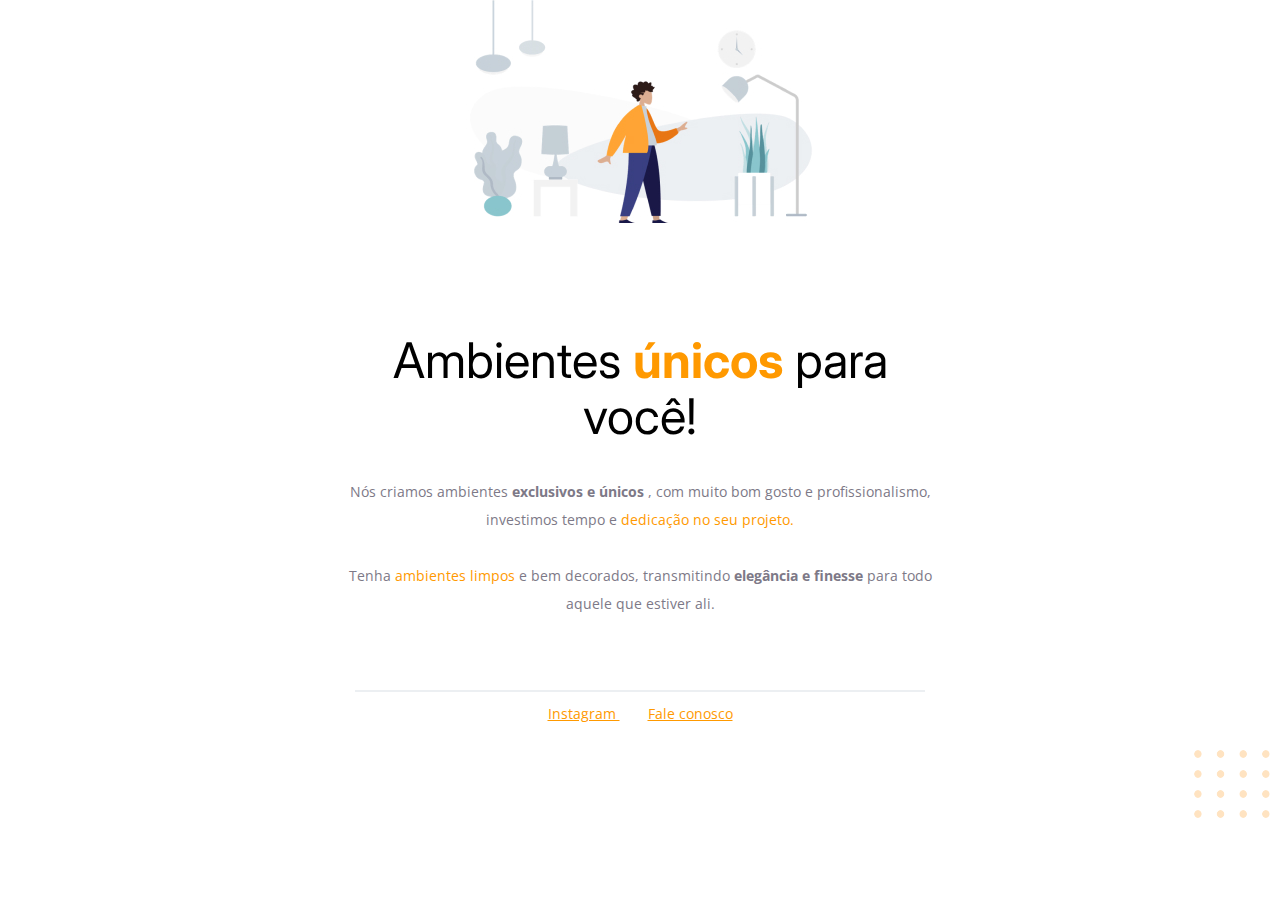
==== index.html @ 688b3fa0 "Add files via upload" ====
<!-- Instrução que define o tipo do documento. -->
<!DOCTYPE html>
<html lang="pt-br">
  <!-- Tag <head> contém as instruções para a página -->
    <head>
      <link rel="preconnect" href="https://fonts.googleapis.com" />
      <link rel="preconnect" href="https://fonts.gstatic.com" crossorigin />
    <meta charset="UTF-8" />
    <meta name="viewport" content="width=device-width, initial-scale=1.0" />
    <title>Móveis customizados</title>
    
    <link
    href="https://fonts.googleapis.com/css2?family=Inter:wght@400;700&family=Open+Sans:wght@400;700&display=swap"
    rel="stylesheet"
    />
    
    <link rel="stylesheet" href="style.css" />
  </head>
  
  <!-- Tag <body> é o corpo do documento, onde tem as informações que serão mostradas. -->
    <body>
      <img
      src="images/img1.jpg"
      alt="Desenho de uma pessoa vestindo uma camisa amarela em uma sala com Móveis"
      />
      
      <h1>Ambientes <span>únicos</span> para <br> você!</h1>
      
      <div id="hero">
      <p>
        Nós criamos ambientes <strong>exclusivos e únicos </strong>, com muito
        bom gosto e profissionalismo, investimos tempo e
        <span>dedicação no seu projeto.</span>
        
        <br />
        <br />

        Tenha <span>ambientes limpos</span> e bem decorados, transmitindo
        <strong>elegância e finesse</strong> para todo aquele que estiver ali.
      </p>
      </div>
      
      <div class="line"></div>
    <div id="footer">
      <a target="_blank" 
      href="https://instagram.com/moveisparavoce">
      Instagram
      </a>

      <a href="mailto:contato@moveisparavoce.com">Fale conosco</a>
    </div>
    
    
    <img
    id="balls"
    src="images/balls.svg"
    alt="Bolinhas alaranjadas no canto inferior direito da tela"
    />
  </body>
  </html>
---- style.css ----
body {
  font-family: "Open Sans", sans-serif;
  text-align: center;
  margin: 0;
}

#hero {
    width: 592px;
    margin: 0 auto 72px;
}

img {
  margin: 0 auto 72px;
}

h1 {
  font-family: "Inter", sans-serif;
  font-size: 49px;
  line-height: 56px;
  font-weight: normal;
  
}

h1 span {
  font-weight: bold;
  margin-bottom: 32px;
}

span, a {
  color: #ff9900;
}

p, #footer {
  color: #7d7987;
  font-size: 14px;
  line-height: 28px;
}

#footer a + a {
    margin-left: 28px;
}

.line {
    width: 568px;
    height: 0;
    margin: 0 auto 8px;
    border: 1px solid #ECEFF2;
}

#balls {
    position: fixed;
    bottom: 0;
    right: 0;
}
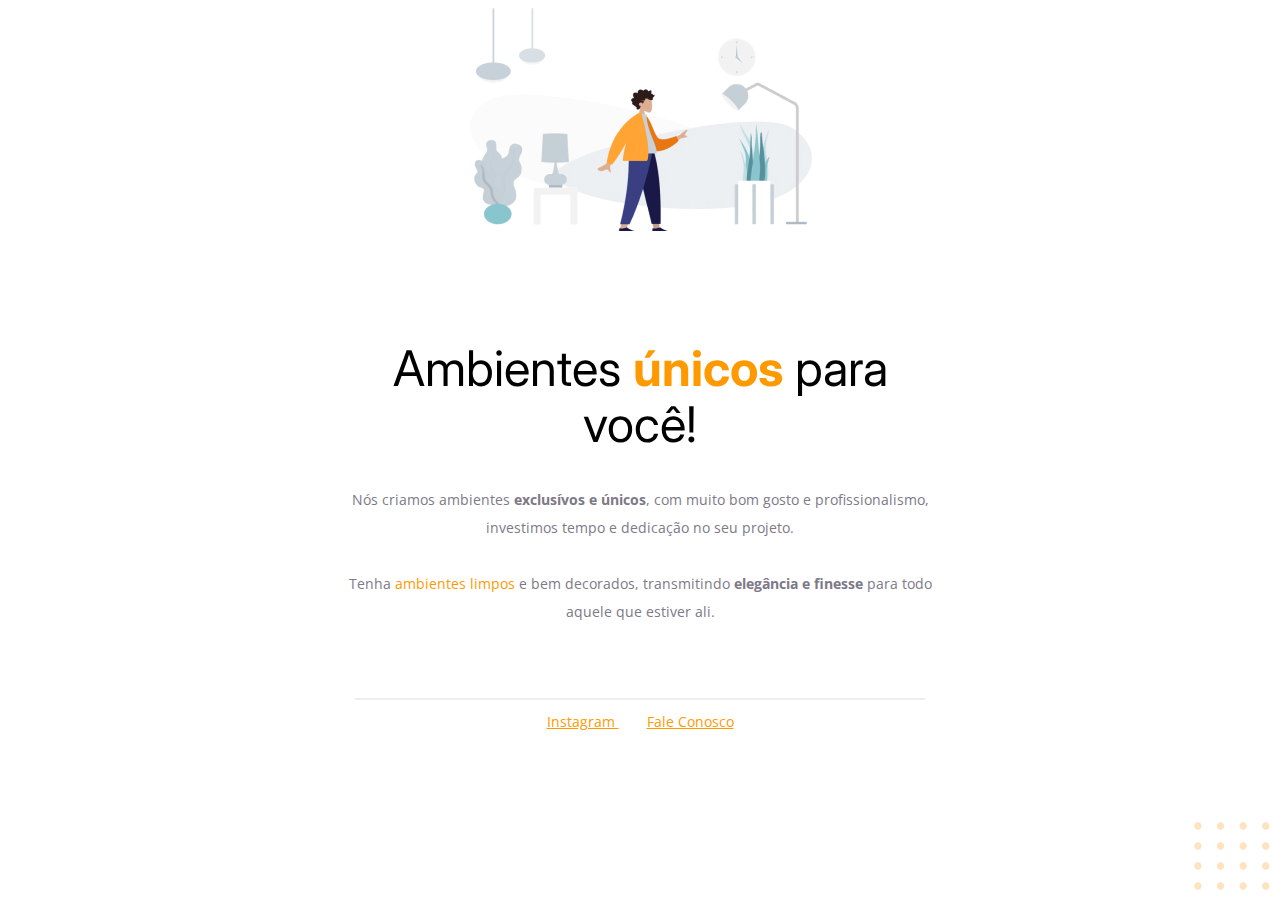
==== commit 73b83994: "Add files via upload" ====
--- a/index.html
+++ b/index.html
@@ -1,61 +1,51 @@
-<!-- Instrução que define o tipo do documento. -->
-<!DOCTYPE html>
-<html lang="pt-br">
-  <!-- Tag <head> contém as instruções para a página -->
-    <head>
-      <link rel="preconnect" href="https://fonts.googleapis.com" />
-      <link rel="preconnect" href="https://fonts.gstatic.com" crossorigin />
-    <meta charset="UTF-8" />
-    <meta name="viewport" content="width=device-width, initial-scale=1.0" />
-    <title>Móveis customizados</title>
-    
-    <link
-    href="https://fonts.googleapis.com/css2?family=Inter:wght@400;700&family=Open+Sans:wght@400;700&display=swap"
-    rel="stylesheet"
-    />
-    
-    <link rel="stylesheet" href="style.css" />
-  </head>
-  
-  <!-- Tag <body> é o corpo do documento, onde tem as informações que serão mostradas. -->
-    <body>
-      <img
-      src="images/img1.jpg"
-      alt="Desenho de uma pessoa vestindo uma camisa amarela em uma sala com Móveis"
-      />
-      
-      <h1>Ambientes <span>únicos</span> para <br> você!</h1>
-      
-      <div id="hero">
-      <p>
-        Nós criamos ambientes <strong>exclusivos e únicos </strong>, com muito
-        bom gosto e profissionalismo, investimos tempo e
-        <span>dedicação no seu projeto.</span>
-        
-        <br />
-        <br />
-
-        Tenha <span>ambientes limpos</span> e bem decorados, transmitindo
-        <strong>elegância e finesse</strong> para todo aquele que estiver ali.
-      </p>
-      </div>
-      
-      <div class="line"></div>
-    <div id="footer">
-      <a target="_blank" 
-      href="https://instagram.com/moveisparavoce">
-      Instagram
-      </a>
-
-      <a href="mailto:contato@moveisparavoce.com">Fale conosco</a>
-    </div>
-    
-    
-    <img
-    id="balls"
-    src="images/balls.svg"
-    alt="Bolinhas alaranjadas no canto inferior direito da tela"
-    />
-  </body>
-  </html>
-  +<!DOCTYPE html>
+<html lang="pt-br">
+  <head>
+    <link rel="preconnect" href="https://fonts.googleapis.com">
+    <link rel="preconnect" href="https://fonts.gstatic.com" crossorigin>
+    <meta charset="UTF-8">
+    <meta name="viewport" content="width=device-width, initial-scale=1.0">
+    <title>Móveis Customizados</title>
+    <link href="https://fonts.googleapis.com/css2?family=Inter:wght@400;700&family=Open+Sans:wght@400;700&display=swap" rel="stylesheet">
+    <link rel="stylesheet" href="style.css">
+  </head>
+  <body>
+        
+    <div id="hero">
+      <img
+        src="images/img1.jpeg"
+        alt="Desenho de uma pessoa vestindo uma camisa amarela">
+
+        <h1>Ambientes <span>únicos</span> para você!</h1>
+        <p>
+          Nós criamos ambientes <strong>exclusívos e únicos</strong>, com muito bom gosto e profissionalismo, investimos tempo e dedicação no seu projeto.
+          
+          <br/>
+          <br/>
+
+          Tenha <span>ambientes limpos</span> e bem decorados, transmitindo <strong>elegância e finesse</strong> para todo aquele que estiver ali.
+        </p>
+    </div>
+
+    <div id="footer">
+
+      <div class="line"></div>
+      <a 
+      target="_blank"
+        href="https://instagram.com/moveisparavoce">
+        Instagram
+      </a>
+      <a
+        href="mailto:moveisparavoce@moveisparavoce.com">
+        Fale Conosco
+      </a>
+    </div>
+
+    <img 
+    id="balls"
+    src="images/balls.svg"
+    alt="Bolinhas laranjadas no canto direito infeior da tela"/>
+
+
+  </body>
+  </html>--- a/style.css
+++ b/style.css
@@ -1,54 +1,52 @@
-body {
-  font-family: "Open Sans", sans-serif;
-  text-align: center;
-  margin: 0;
-}
-
-#hero {
-    width: 592px;
-    margin: 0 auto 72px;
-}
-
-img {
-  margin: 0 auto 72px;
-}
-
-h1 {
-  font-family: "Inter", sans-serif;
-  font-size: 49px;
-  line-height: 56px;
-  font-weight: normal;
-  
-}
-
-h1 span {
-  font-weight: bold;
-  margin-bottom: 32px;
-}
-
-span, a {
-  color: #ff9900;
-}
-
-p, #footer {
-  color: #7d7987;
-  font-size: 14px;
-  line-height: 28px;
-}
-
-#footer a + a {
-    margin-left: 28px;
-}
-
-.line {
-    width: 568px;
-    height: 0;
-    margin: 0 auto 8px;
-    border: 1px solid #ECEFF2;
-}
-
-#balls {
-    position: fixed;
-    bottom: 0;
-    right: 0;
+body {
+    font-family: 'Open Sans', sans-serif;
+    text-align: center;
+}
+
+#hero {
+    width: 592px;
+    margin: 0 auto 72px;
+}
+
+#hero img {
+    margin-bottom: 72px;
+
+}
+
+h1 {
+    font-family: 'Inter', sans-serif;
+    font-size: 49px;
+    line-height: 56px;
+    font-weight: normal;
+    }
+
+h1 span {
+    font-weight: bold;
+}
+
+span, a {
+    color: #FF9900;
+}
+
+p, #footer {
+    color: #7D7987;
+    font-size: 14px;
+    line-height: 28px;
+}
+
+#footer a + a {
+    margin-left: 28px;
+}
+
+.line {
+    width: 568px;
+    height: 0px;
+    border: 1px solid #ECEFF2;
+    margin: 0 auto 8px
+}
+
+#balls {
+    position : fixed;
+    bottom: 0px;
+    right: 0px;
 }